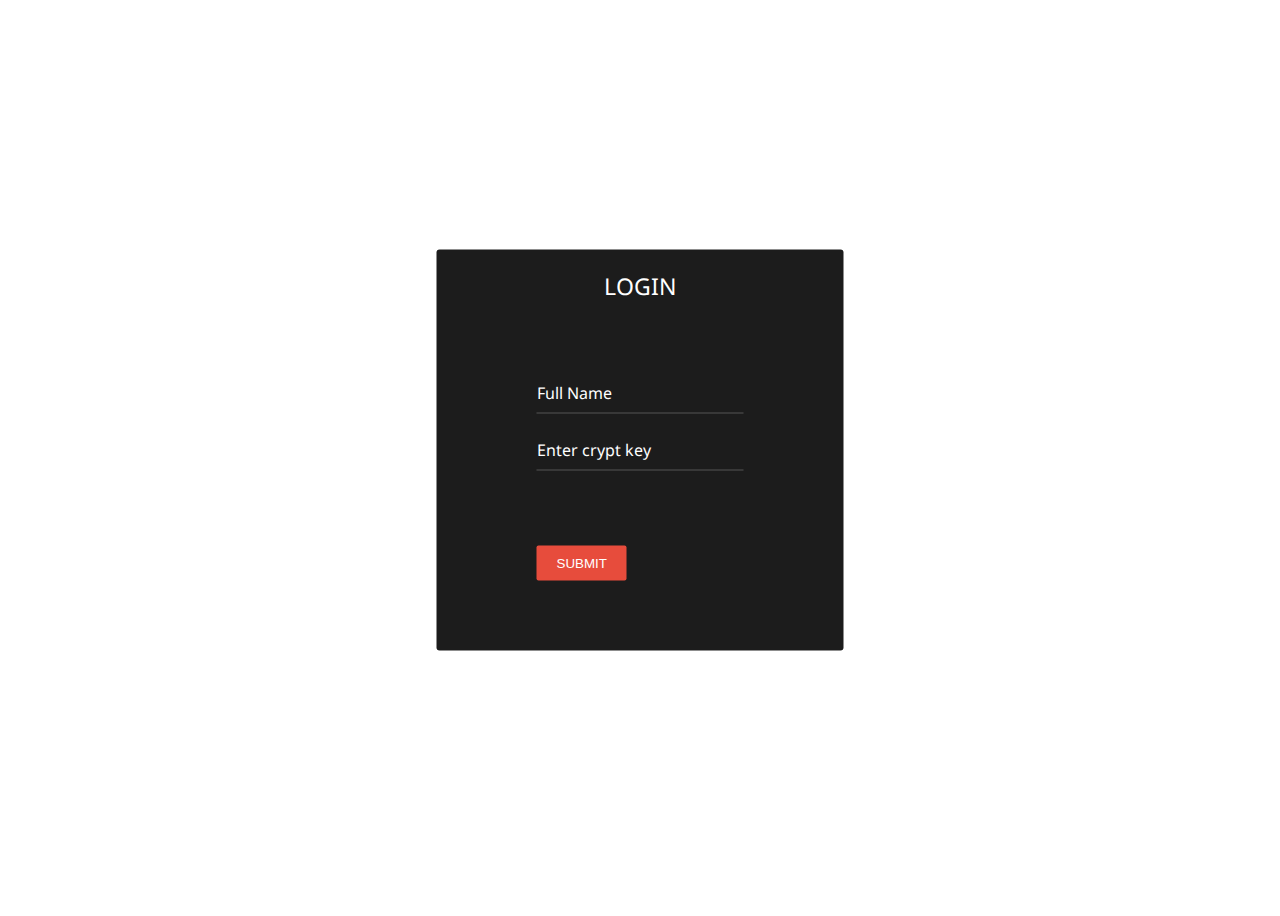
==== index.html @ 8f6201cd "Initial commit" ====
<!DOCTYPE html>
<html lang="en">
<head>
    <meta charset="UTF-8">
    <meta name="viewport" content="width=device-width, initial-scale=1.0">
    <meta http-equiv="X-UA-Compatible" content="ie=edge">
    <title>Cypher</title>
    <link rel="stylesheet" href="./styles.css">
    <link rel="icon" href="./favicon.ico" type="image/x-icon">
</head>
<body>
    <main>
        <div class="box">
            <form>
                <span class="text-center">login</span>
                <div class="input-container">
                    <input type="text" required="" />
                    <label>Full Name</label>
                </div>
                <div class="input-container">
                    <input type="text" required="" />
                    <label>Enter crypt key</label>
                </div>
                <button type="button" class="btn">submit</button>
            </form>
        </div>
    </main>
</body>
</html>
---- styles.css ----
@import url('https://fonts.googleapis.com/css?family=Noto+Sans:400,400i,700,700i&subset=greek-ext');

body {
    background-image: url("https://images.pexels.com/photos/891252/pexels-photo-891252.jpeg?auto=compress&cs=tinysrgb&dpr=2&h=750&w=1260");
    background-position: center;
    background-origin: content-box;
    background-repeat: no-repeat;
    background-size: cover;
    min-height: 100vh;
    font-family: 'Noto Sans', sans-serif;
}

.text-center {
    color: #fff;
    text-transform: uppercase;
    font-size: 23px;
    margin: -50px 0 80px 0;
    display: block;
    text-align: center;
}

.box {
    position: absolute;
    left: 50%;
    top: 50%;
    transform: translate(-50%,-50%);
    background-color: rgba(0, 0, 0, 0.89);
    border-radius: 3px;
    padding: 70px 100px;
}

.input-container {
    position: relative;
    margin-bottom: 25px;
}

    .input-container label {
        position: absolute;
        top: 0px;
        left: 0px;
        font-size: 16px;
        color: #fff;
        pointer-event: none;
        transition: all 0.5s ease-in-out;
    }

    .input-container input {
        border: 0;
        border-bottom: 1px solid #555;
        background: transparent;
        width: 100%;
        padding: 8px 0 5px 0;
        font-size: 16px;
        color: #fff;
    }

        .input-container input:focus {
            border: none;
            outline: none;
            border-bottom: 1px solid #e74c3c;
        }

.btn {
    color: #fff;
    background-color: #e74c3c;
    outline: none;
    border: 0;
    color: #fff;
    padding: 10px 20px;
    text-transform: uppercase;
    margin-top: 50px;
    border-radius: 2px;
    cursor: pointer;
    position: relative;
}
/*.btn:after{
	content:"";
	position:absolute;
	background:rgba(0,0,0,0.50);
	top:0;
	right:0;
	width:100%;
	height:100%;
}*/
.input-container input:focus ~ label,
.input-container input:valid ~ label {
    top: -12px;
    font-size: 12px;
}
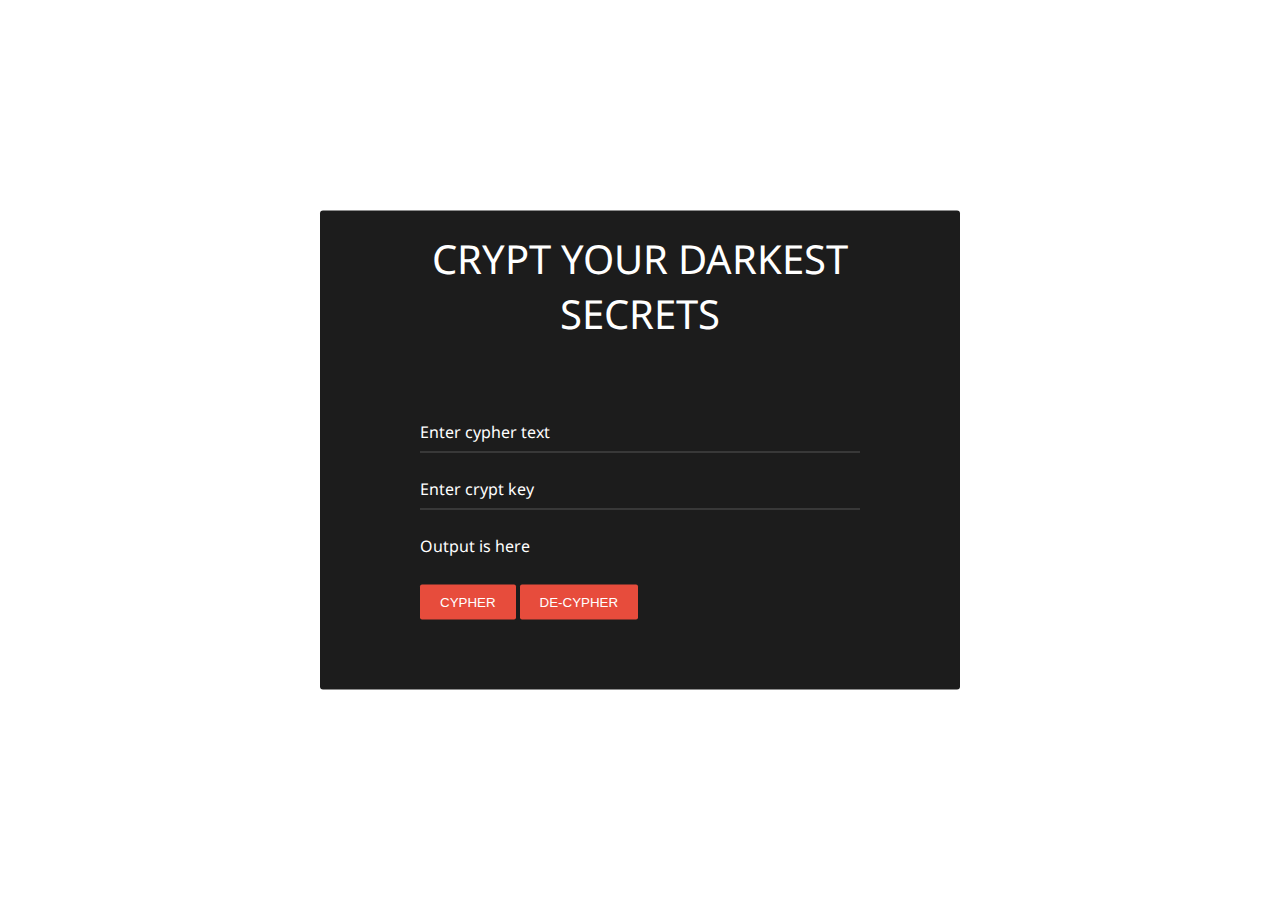
==== commit cff33f37: "update to single page" ====
--- a/index.html
+++ b/index.html
@@ -10,19 +10,26 @@
 </head>
 <body>
     <main>
-        <div class="box">
-            <form>
-                <span class="text-center">login</span>
-                <div class="input-container">
-                    <input type="text" required="" />
-                    <label>Full Name</label>
-                </div>
-                <div class="input-container">
-                    <input type="text" required="" />
-                    <label>Enter crypt key</label>
-                </div>
-                <button type="button" class="btn">submit</button>
-            </form>
+        <div class="flex-container">
+            <div class="box">
+                <form>
+                    <span class="text-center">CRYPT YOUR DARKEST SECRETS</span>
+                    <div class="input-container">
+                        <input type="text" required="" />
+                        <label>Enter cypher text</label>
+                    </div>
+                    <div class="input-container">
+                        <input type="text" required="" />
+                        <label>Enter crypt key</label>
+                    </div>
+                    <div class="input-container">
+                        <output type="text" required="" />
+                        <label>Output is here </label>
+                    </div>
+                    <button type="button" class="btn">cypher</button>
+                    <button type="button" class="btn">de-cypher</button>
+                </form>
+            </div>
         </div>
     </main>
 </body>
--- a/styles.css
+++ b/styles.css
@@ -1,7 +1,7 @@
 @import url('https://fonts.googleapis.com/css?family=Noto+Sans:400,400i,700,700i&subset=greek-ext');
 
 body {
-    background-image: url("https://images.pexels.com/photos/891252/pexels-photo-891252.jpeg?auto=compress&cs=tinysrgb&dpr=2&h=750&w=1260");
+    background-image: url("https://manybackgrounds.com/images/hd/starry-night-sky-dark-aesthetic-ro6a8cda8gg0zoil.jpg");
     background-position: center;
     background-origin: content-box;
     background-repeat: no-repeat;
@@ -10,13 +10,16 @@
     font-family: 'Noto Sans', sans-serif;
 }
 
+
+
 .text-center {
     color: #fff;
     text-transform: uppercase;
-    font-size: 23px;
+    font-size: 40px;
     margin: -50px 0 80px 0;
     display: block;
     text-align: center;
+    overflow-wrap: normal;
 }
 
 .box {
@@ -27,11 +30,14 @@
     background-color: rgba(0, 0, 0, 0.89);
     border-radius: 3px;
     padding: 70px 100px;
+    box-shadow: 0 0 10px rgba(255, 255, 255, 0.5);
+
 }
 
 .input-container {
     position: relative;
     margin-bottom: 25px;
+   
 }
 
     .input-container label {
@@ -73,6 +79,37 @@
     cursor: pointer;
     position: relative;
 }
+
+.flex-container {
+    display: flex;
+    justify-content: space-around; /* Adjust as needed */
+}
+
+
+.button-container {
+    display: flex;
+    justify-content: space-between;
+}
+
+    .button-container a {
+        color: #fff;
+        background-color: #e74c3c;
+        outline: none;
+        border: 0;
+        color: #fff;
+        padding: 15px 30px;
+        padding: 10px 20px;
+        text-transform: uppercase;
+        border-radius: 2px;
+        cursor: pointer;
+        text-decoration: none;
+        font-size: 25px;
+    }
+
+        .button-container a:hover {
+            background-color: #c0392b;
+        }
+
 /*.btn:after{
 	content:"";
 	position:absolute;
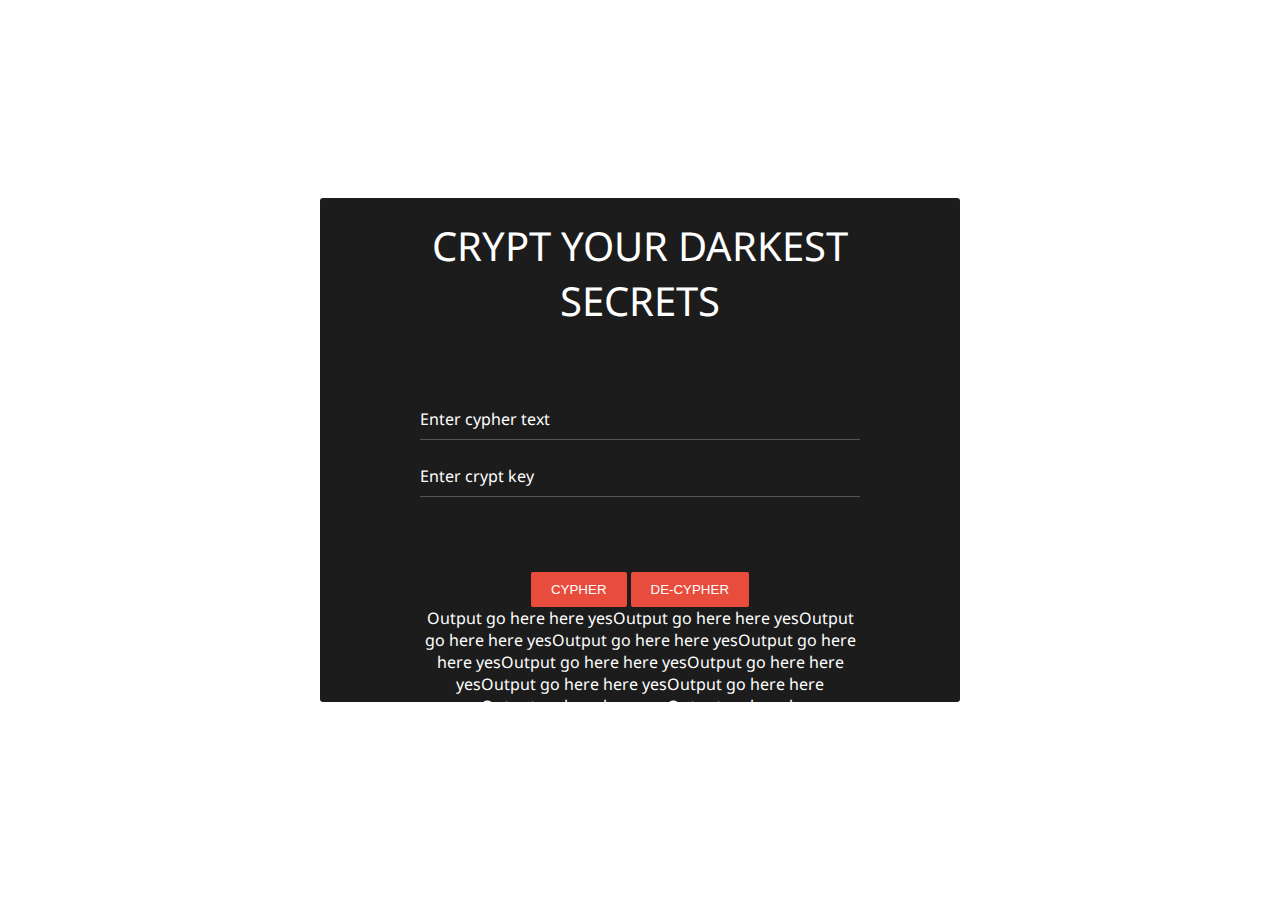
==== commit 51b788c0: "update" ====
--- a/index.html
+++ b/index.html
@@ -22,12 +22,14 @@
                         <input type="text" required="" />
                         <label>Enter crypt key</label>
                     </div>
+
+                    <button type="button" class="btn">cypher</button>
+                    <button type="button" class="btn">de-cypher</button>
+
                     <div class="input-container">
                         <output type="text" required="" />
-                        <label>Output is here </label>
+                        <label>Output go here here yesOutput go here here yesOutput go here here yesOutput go here here yesOutput go here here yesOutput go here here yesOutput go here here yesOutput go here here yesOutput go here here yesOutput go here here yesOutput go here here yesOutput go here here yesOutput go here here yesOutput go here here yesOutput go here here yes</label>
                     </div>
-                    <button type="button" class="btn">cypher</button>
-                    <button type="button" class="btn">de-cypher</button>
                 </form>
             </div>
         </div>
--- a/styles.css
+++ b/styles.css
@@ -8,8 +8,12 @@
     background-size: cover;
     min-height: 100vh;
     font-family: 'Noto Sans', sans-serif;
+    display: flex;
+    align-items: center;
+    justify-content: center;
+    min-height: 100vh;
+    margin: 0;
 }
-
 
 
 .text-center {
@@ -31,6 +35,7 @@
     border-radius: 3px;
     padding: 70px 100px;
     box-shadow: 0 0 10px rgba(255, 255, 255, 0.5);
+    text-align: center;
 
 }
 
@@ -82,7 +87,9 @@
 
 .flex-container {
     display: flex;
-    justify-content: space-around; /* Adjust as needed */
+    align-items: center;
+    justify-content: center;
+    height: 100%;
 }
 
 
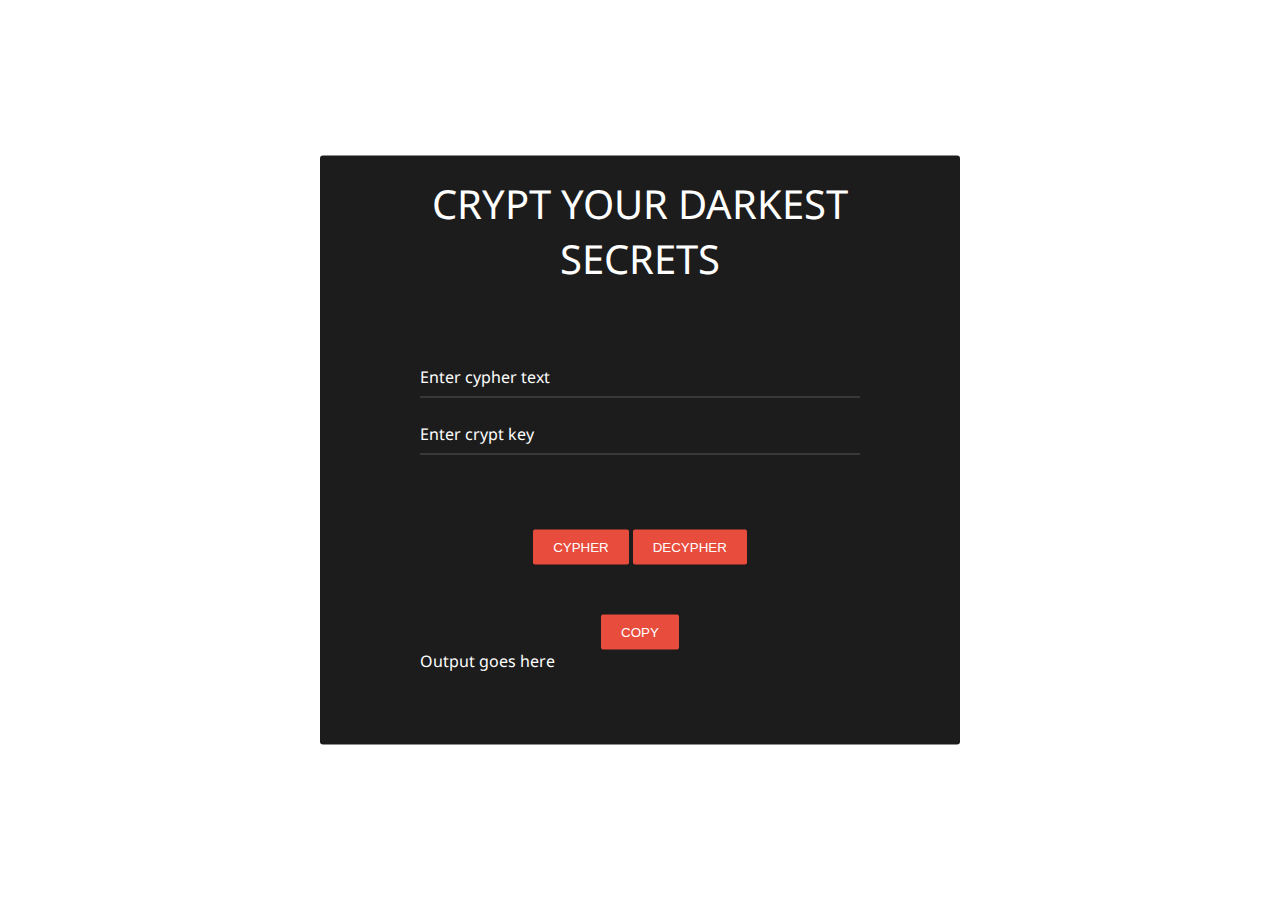
==== commit aaa810c4: "update" ====
--- a/index.html
+++ b/index.html
@@ -22,17 +22,49 @@
                         <input type="text" required="" />
                         <label>Enter crypt key</label>
                     </div>
+                    <div>
+                        <button type="button" class="btn" onclick="cypher()">Cypher</button>
+                        <button type="button" class="btn" onclick="decypher()">Decypher</button>
+                    </div>
+                    
+                    <button type="button" class="btn" onclick="copyOutput()">Copy</button>
+                    <div class="input-container">
 
-                    <button type="button" class="btn">cypher</button>
-                    <button type="button" class="btn">de-cypher</button>
+                        <output type="text" required="" id="outputText" onclick="selectText(this)" />
+                        <label>Output goes here</label>
 
-                    <div class="input-container">
-                        <output type="text" required="" />
-                        <label>Output go here here yesOutput go here here yesOutput go here here yesOutput go here here yesOutput go here here yesOutput go here here yesOutput go here here yesOutput go here here yesOutput go here here yesOutput go here here yesOutput go here here yesOutput go here here yesOutput go here here yesOutput go here here yesOutput go here here yes</label>
                     </div>
+
                 </form>
             </div>
         </div>
+
+        <script>
+            function cypher() {
+            var outputText = document.getElementById("outputText");
+            outputText.value = "Cyphered text";
+            }
+
+            function decypher() {
+            var outputText = document.getElementById("outputText");
+            outputText.value = "Decyphered text";
+            }
+
+            function selectText(element) {
+            var selection = window.getSelection();
+            var range = document.createRange();
+            range.selectNodeContents(element);
+            selection.removeAllRanges();
+            selection.addRange(range);
+            }
+
+            function copyOutput() {
+            var outputText = document.getElementById("outputText");
+            selectText(outputText);
+            document.execCommand("copy");
+           
+            }
+        </script>
     </main>
 </body>
 </html>
--- a/styles.css
+++ b/styles.css
@@ -42,6 +42,7 @@
 .input-container {
     position: relative;
     margin-bottom: 25px;
+    color: white;
    
 }
 
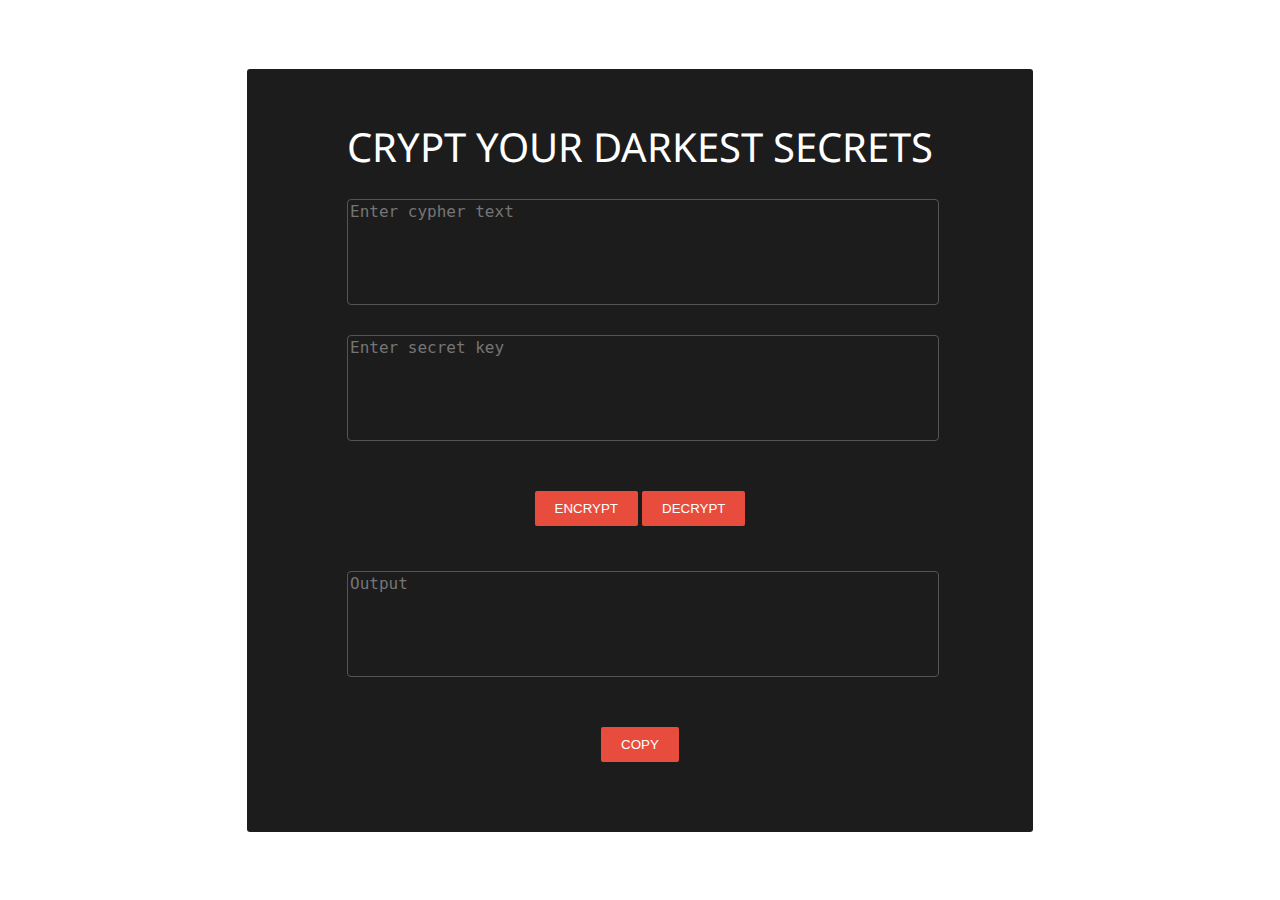
==== commit ccb45d58: "Update" ====
--- a/index.html
+++ b/index.html
@@ -10,60 +10,102 @@
 </head>
 <body>
     <main>
-        <div class="flex-container">
+        <div class="container">
             <div class="box">
                 <form>
                     <span class="text-center">CRYPT YOUR DARKEST SECRETS</span>
-                    <div class="input-container">
-                        <input type="text" required="" />
-                        <label>Enter cypher text</label>
+                    <div class="input-container" id="inputContainer">
+                        <textarea id="inputText" required="" placeholder="Enter cypher text"></textarea>
                     </div>
                     <div class="input-container">
-                        <input type="text" required="" />
-                        <label>Enter crypt key</label>
+                        <textarea id="key" required="" placeholder="Enter secret key"></textarea>
                     </div>
                     <div>
-                        <button type="button" class="btn" onclick="cypher()">Cypher</button>
-                        <button type="button" class="btn" onclick="decypher()">Decypher</button>
+                        <button type="button" class="btn" onclick="encryptMessage()">Encrypt</button>
+                        <button type="button" class="btn" onclick="decryptMessage()">Decrypt</button>
                     </div>
-                    
+                    <div class="input-container">
+                        <textarea id="outputText" readonly required="" placeholder="Output" onclick="selectText(this)"></textarea>
+                    </div>
                     <button type="button" class="btn" onclick="copyOutput()">Copy</button>
-                    <div class="input-container">
-
-                        <output type="text" required="" id="outputText" onclick="selectText(this)" />
-                        <label>Output goes here</label>
-
-                    </div>
-
                 </form>
             </div>
         </div>
 
         <script>
-            function cypher() {
-            var outputText = document.getElementById("outputText");
-            outputText.value = "Cyphered text";
+            async function encryptMessage() {
+                const plaintext = document.getElementById("inputText").value;
+                const key = document.getElementById("key").value;
+
+                try {
+                    const response = await fetch('http://127.0.0.1:8000/encrypt', {
+                        method: 'POST',
+                        headers: {
+                            'Content-Type': 'application/json',
+                        },
+                        body: JSON.stringify({
+                            key: key,
+                            text: plaintext,
+                        }),
+                    });
+
+                    const data = await response.json();
+                    document.getElementById('outputText').value = data.value;
+                } catch (error) {
+                    console.error('Error encrypting message:', error);
+                }
             }
 
-            function decypher() {
-            var outputText = document.getElementById("outputText");
-            outputText.value = "Decyphered text";
+            async function decryptMessage() {
+                const ciphertext = document.getElementById("inputText").value;
+                const key = document.getElementById("key").value;
+
+                try {
+                    const response = await fetch('http://127.0.0.1:8000/decrypt', {
+                        method: 'POST',
+                        headers: {
+                            'Content-Type': 'application/json',
+                        },
+                        body: JSON.stringify({
+                            key: key,
+                            text: ciphertext,
+                        }),
+                    });
+
+                    const data = await response.json();
+                    document.getElementById('outputText').value = data.value;
+                } catch (error) {
+                    console.error('Error decrypting message:', error);
+                }
             }
 
             function selectText(element) {
-            var selection = window.getSelection();
-            var range = document.createRange();
-            range.selectNodeContents(element);
-            selection.removeAllRanges();
-            selection.addRange(range);
+                element.focus();
+                element.select();
+
+                try {
+                    document.execCommand("selectAll", false, null);
+                } catch (err) {
+                    console.error("Unable to select text", err);
+                }
             }
 
+
             function copyOutput() {
-            var outputText = document.getElementById("outputText");
-            selectText(outputText);
-            document.execCommand("copy");
-           
+                var outputText = document.getElementById("outputText");
+
+                outputText.select();
+
+                try {
+                    document.execCommand("copy");
+                    console.log("Text copied to clipboard");
+                } catch (err) {
+                    console.error("Unable to copy text to clipboard", err);
+                }
+
+                window.getSelection().removeAllRanges();
             }
+
         </script>
     </main>
 </body>
--- a/styles.css
+++ b/styles.css
@@ -1,4 +1,9 @@
 @import url('https://fonts.googleapis.com/css?family=Noto+Sans:400,400i,700,700i&subset=greek-ext');
+
+html, body {
+    height: 100%;
+    margin: 0;
+}
 
 body {
     background-image: url("https://manybackgrounds.com/images/hd/starry-night-sky-dark-aesthetic-ro6a8cda8gg0zoil.jpg");
@@ -6,129 +11,79 @@
     background-origin: content-box;
     background-repeat: no-repeat;
     background-size: cover;
-    min-height: 100vh;
     font-family: 'Noto Sans', sans-serif;
     display: flex;
     align-items: center;
     justify-content: center;
+    margin: 0;
     min-height: 100vh;
-    margin: 0;
+    box-sizing: border-box;
 }
-
 
 .text-center {
     color: #fff;
     text-transform: uppercase;
     font-size: 40px;
-    margin: -50px 0 80px 0;
-    display: block;
     text-align: center;
-    overflow-wrap: normal;
 }
 
 .box {
-    position: absolute;
-    left: 50%;
-    top: 50%;
-    transform: translate(-50%,-50%);
+    max-height: 85vh; /* Adjust this value based on your design */
     background-color: rgba(0, 0, 0, 0.89);
     border-radius: 3px;
-    padding: 70px 100px;
+    padding: 50px 100px;
     box-shadow: 0 0 10px rgba(255, 255, 255, 0.5);
     text-align: center;
-
 }
 
 .input-container {
     position: relative;
     margin-bottom: 25px;
+    margin-top: 25px;
     color: white;
-   
 }
 
-    .input-container label {
-        position: absolute;
-        top: 0px;
-        left: 0px;
-        font-size: 16px;
-        color: #fff;
-        pointer-event: none;
-        transition: all 0.5s ease-in-out;
-    }
+.input-container input,
+.input-container textarea {
+    border: 0;
+    border-bottom: 1px solid #555;
+    border-top: 1px solid #555;
+    border-left: 1px solid #555;
+    border-right: 1px solid #555;
+    border-radius: 3pt;
+    background: transparent;
+    width: 100%;
+    font-size: 16px;
+    color: #fff;
+    resize: none;
+    height: 100px;
+}
 
-    .input-container input {
-        border: 0;
-        border-bottom: 1px solid #555;
-        background: transparent;
-        width: 100%;
-        padding: 8px 0 5px 0;
-        font-size: 16px;
-        color: #fff;
-    }
-
-        .input-container input:focus {
-            border: none;
-            outline: none;
-            border-bottom: 1px solid #e74c3c;
-        }
+.input-container input:focus,
+.input-container textarea:focus {
+    border: none;
+    outline: none;
+    border-bottom: 3px solid #e74c3c;
+    border-top: 3px solid #e74c3c;
+    border-left: 3px solid #e74c3c;
+    border-right: 3px solid #e74c3c;
+    border-radius: 3pt;
+}
 
 .btn {
     color: #fff;
     background-color: #e74c3c;
     outline: none;
     border: 0;
-    color: #fff;
     padding: 10px 20px;
     text-transform: uppercase;
-    margin-top: 50px;
+    margin-top: 20px;
+    margin-bottom: 20px;
     border-radius: 2px;
     cursor: pointer;
-    position: relative;
+    transition: background-color 0.3s ease;
 }
 
-.flex-container {
-    display: flex;
-    align-items: center;
-    justify-content: center;
-    height: 100%;
+.btn:hover {
+    background-color: #dd2b17;
 }
-
-
-.button-container {
-    display: flex;
-    justify-content: space-between;
-}
-
-    .button-container a {
-        color: #fff;
-        background-color: #e74c3c;
-        outline: none;
-        border: 0;
-        color: #fff;
-        padding: 15px 30px;
-        padding: 10px 20px;
-        text-transform: uppercase;
-        border-radius: 2px;
-        cursor: pointer;
-        text-decoration: none;
-        font-size: 25px;
-    }
-
-        .button-container a:hover {
-            background-color: #c0392b;
-        }
-
-/*.btn:after{
-	content:"";
-	position:absolute;
-	background:rgba(0,0,0,0.50);
-	top:0;
-	right:0;
-	width:100%;
-	height:100%;
-}*/
-.input-container input:focus ~ label,
-.input-container input:valid ~ label {
-    top: -12px;
-    font-size: 12px;
-}
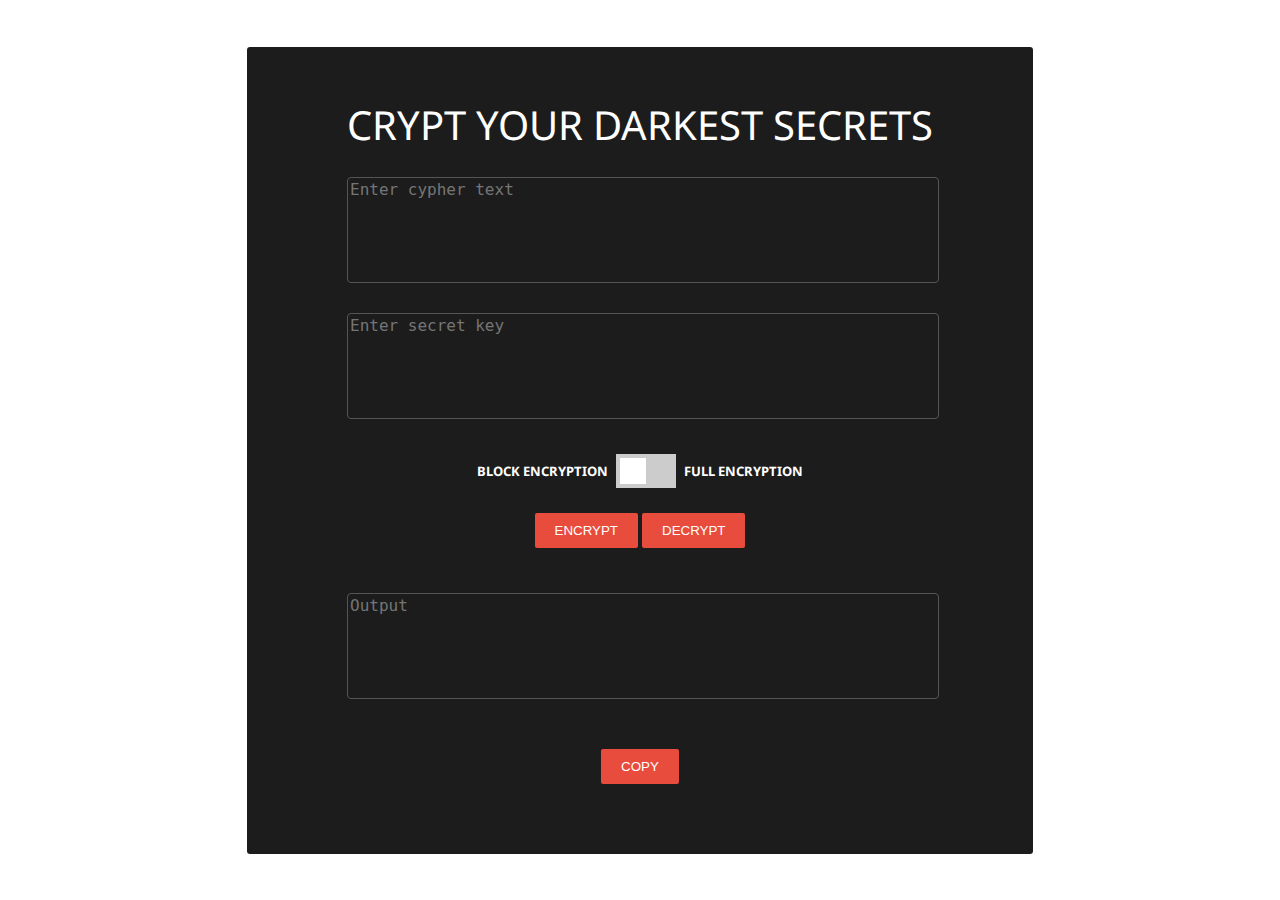
==== commit 11b64817: "update to both html and css" ====
--- a/index.html
+++ b/index.html
@@ -1,5 +1,6 @@
 <!DOCTYPE html>
 <html lang="en">
+
 <head>
     <meta charset="UTF-8">
     <meta name="viewport" content="width=device-width, initial-scale=1.0">
@@ -8,6 +9,7 @@
     <link rel="stylesheet" href="./styles.css">
     <link rel="icon" href="./favicon.ico" type="image/x-icon">
 </head>
+
 <body>
     <main>
         <div class="container">
@@ -20,12 +22,21 @@
                     <div class="input-container">
                         <textarea id="key" required="" placeholder="Enter secret key"></textarea>
                     </div>
+                    <div class="switch-container">
+                        <h3 class="text p-r-5">Block encryption</h3>
+                        <label class="switch">
+                            <input id="switch" type="checkbox" onclick="switchFunction()">
+                            <span class="slider"></span>
+                        </label>
+                        <h3 class="text p-l-5">Full encryption</h3>
+                    </div>
                     <div>
                         <button type="button" class="btn" onclick="encryptMessage()">Encrypt</button>
                         <button type="button" class="btn" onclick="decryptMessage()">Decrypt</button>
                     </div>
                     <div class="input-container">
-                        <textarea id="outputText" readonly required="" placeholder="Output" onclick="selectText(this)"></textarea>
+                        <textarea id="outputText" readonly required="" placeholder="Output"
+                                  onclick="selectText(this)"></textarea>
                     </div>
                     <button type="button" class="btn" onclick="copyOutput()">Copy</button>
                 </form>
@@ -33,80 +44,96 @@
         </div>
 
         <script>
+            function switchFunction() {
+            var checkBox = document.getElementById("switch");
+
+            if (checkBox.checked == true) {
+            console.log("I'm turned on")
+            } else {
+            console.log("Ew get away creep")
+            }
+            }
+
             async function encryptMessage() {
-                const plaintext = document.getElementById("inputText").value;
-                const key = document.getElementById("key").value;
+            const plaintext = document.getElementById("inputText").value;
+            const key = document.getElementById("key").value;
+            const checkBox = document.getElementById("switch")
 
-                try {
-                    const response = await fetch('http://127.0.0.1:8000/encrypt', {
-                        method: 'POST',
-                        headers: {
-                            'Content-Type': 'application/json',
-                        },
-                        body: JSON.stringify({
-                            key: key,
-                            text: plaintext,
-                        }),
-                    });
+            try {
+            const response = await fetch('http://127.0.0.1:8000/encrypt', {
+            method: 'POST',
+            headers: {
+            'Content-Type': 'application/json',
+            },
+            body: JSON.stringify({
+            key: key,
+            text: plaintext,
+            full_operation: checkBox.checked,
+            }),
+            });
 
-                    const data = await response.json();
-                    document.getElementById('outputText').value = data.value;
-                } catch (error) {
-                    console.error('Error encrypting message:', error);
-                }
+            const data = await response.json();
+            document.getElementById('outputText').value = data.value;
+            } catch (error) {
+            console.error('Error encrypting message:', error);
+            }
             }
 
             async function decryptMessage() {
-                const ciphertext = document.getElementById("inputText").value;
-                const key = document.getElementById("key").value;
+            const ciphertext = document.getElementById("inputText").value;
+            const key = document.getElementById("key").value;
+            const checkBox = document.getElementById("switch")
 
-                try {
-                    const response = await fetch('http://127.0.0.1:8000/decrypt', {
-                        method: 'POST',
-                        headers: {
-                            'Content-Type': 'application/json',
-                        },
-                        body: JSON.stringify({
-                            key: key,
-                            text: ciphertext,
-                        }),
-                    });
+            try {
+            const response = await fetch('http://127.0.0.1:8000/decrypt', {
+            method: 'POST',
+            headers: {
+            'Content-Type': 'application/json',
+            },
+            body: JSON.stringify({
+            key: key,
+            text: ciphertext,
+            full_operation: checkBox.checked,
+            }),
+            });
 
-                    const data = await response.json();
-                    document.getElementById('outputText').value = data.value;
-                } catch (error) {
-                    console.error('Error decrypting message:', error);
-                }
+            const data = await response.json();
+            document.getElementById('outputText').value = data.value;
+            } catch (error) {
+            document.getElementById('outputText').value = "Malformed key";
+            console.error('Error decrypting message:', error);
+            }
             }
 
             function selectText(element) {
-                element.focus();
-                element.select();
+            element.focus();
+            element.select();
 
-                try {
-                    document.execCommand("selectAll", false, null);
-                } catch (err) {
-                    console.error("Unable to select text", err);
-                }
+            try {
+            document.execCommand("selectAll", false, null);
+            } catch (err) {
+            console.error("Unable to select text", err);
+            }
             }
 
 
             function copyOutput() {
-                var outputText = document.getElementById("outputText");
+            var outputText = document.getElementById("outputText");
 
-                outputText.select();
+            outputText.select();
 
-                try {
-                    document.execCommand("copy");
-                    console.log("Text copied to clipboard");
-                } catch (err) {
-                    console.error("Unable to copy text to clipboard", err);
-                }
+            try {
+            document.execCommand("copy");
+            console.log("Text copied to clipboard");
+            } catch (err) {
+            console.error("Unable to copy text to clipboard", err);
+            }
 
-                window.getSelection().removeAllRanges();
+            window.getSelection().removeAllRanges();
             }
 
         </script>
     </main>
 </body>
-</html>
+
+</html>--- a/styles.css
+++ b/styles.css
@@ -1,6 +1,7 @@
 @import url('https://fonts.googleapis.com/css?family=Noto+Sans:400,400i,700,700i&subset=greek-ext');
 
-html, body {
+html,
+body {
     height: 100%;
     margin: 0;
 }
@@ -27,8 +28,15 @@
     text-align: center;
 }
 
+.text {
+    color: #fff;
+    text-transform: uppercase;
+    font-size: 13px;
+}
+
 .box {
-    max-height: 85vh; /* Adjust this value based on your design */
+    max-height: 85vh;
+    /* Adjust this value based on your design */
     background-color: rgba(0, 0, 0, 0.89);
     border-radius: 3px;
     padding: 50px 100px;
@@ -43,32 +51,32 @@
     color: white;
 }
 
-.input-container input,
-.input-container textarea {
-    border: 0;
-    border-bottom: 1px solid #555;
-    border-top: 1px solid #555;
-    border-left: 1px solid #555;
-    border-right: 1px solid #555;
-    border-radius: 3pt;
-    background: transparent;
-    width: 100%;
-    font-size: 16px;
-    color: #fff;
-    resize: none;
-    height: 100px;
-}
+    .input-container input,
+    .input-container textarea {
+        border: 0;
+        border-bottom: 1px solid #555;
+        border-top: 1px solid #555;
+        border-left: 1px solid #555;
+        border-right: 1px solid #555;
+        border-radius: 3pt;
+        background: transparent;
+        width: 100%;
+        font-size: 16px;
+        color: #fff;
+        resize: none;
+        height: 100px;
+    }
 
-.input-container input:focus,
-.input-container textarea:focus {
-    border: none;
-    outline: none;
-    border-bottom: 3px solid #e74c3c;
-    border-top: 3px solid #e74c3c;
-    border-left: 3px solid #e74c3c;
-    border-right: 3px solid #e74c3c;
-    border-radius: 3pt;
-}
+        .input-container input:focus,
+        .input-container textarea:focus {
+            border: none;
+            outline: none;
+            border-bottom: 3px solid #e74c3c;
+            border-top: 3px solid #e74c3c;
+            border-left: 3px solid #e74c3c;
+            border-right: 3px solid #e74c3c;
+            border-radius: 3pt;
+        }
 
 .btn {
     color: #fff;
@@ -84,6 +92,82 @@
     transition: background-color 0.3s ease;
 }
 
-.btn:hover {
-    background-color: #dd2b17;
+    .btn:hover {
+        background-color: #dd2b17;
+    }
+
+.switch {
+    position: relative;
+    display: inline-block;
+    width: 60px;
+    height: 34px;
 }
+
+    /* Hide default HTML checkbox */
+    .switch input {
+        opacity: 0;
+        width: 0;
+        height: 0;
+    }
+
+/* The slider */
+.slider {
+    position: absolute;
+    cursor: pointer;
+    top: 0;
+    left: 0;
+    right: 0;
+    bottom: 0;
+    background-color: #ccc;
+    -webkit-transition: .4s;
+    transition: .4s;
+}
+
+    .slider:before {
+        position: absolute;
+        content: "";
+        height: 26px;
+        width: 26px;
+        left: 4px;
+        bottom: 4px;
+        background-color: white;
+        -webkit-transition: .4s;
+        transition: .4s;
+    }
+
+input:checked + .slider {
+    background-color: #ccc;
+}
+
+input:focus + .slider {
+    box-shadow: 0 0 1px #ccc;
+}
+
+input:checked + .slider:before {
+    -webkit-transform: translateX(26px);
+    -ms-transform: translateX(26px);
+    transform: translateX(26px);
+}
+
+/* Rounded sliders */
+.slider.round {
+    border-radius: 34px;
+}
+
+    .slider.round:before {
+        border-radius: 50%;
+    }
+
+.switch-container {
+    display: flex;
+    justify-content: center;
+    align-items: center;
+}
+
+.p-r-5 {
+    padding-right: 8px;
+}
+
+.p-l-5 {
+    padding-left: 8px;
+}
